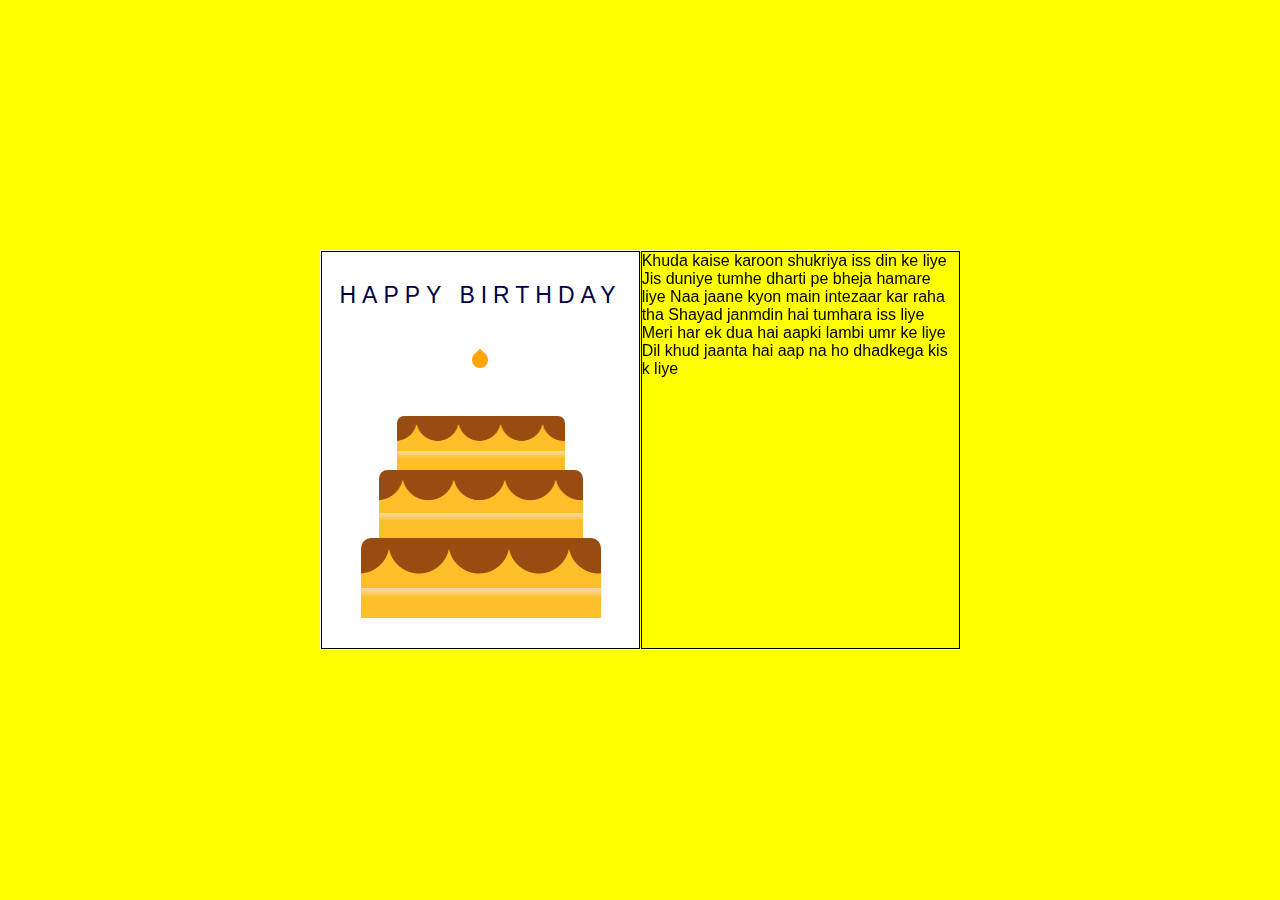
==== Birthday Wish 1/index.html @ 34e47d00 "commit 1" ====
<!DOCTYPE html>
<html lang="en">
<head>

  <title>Document</title>
</head>
<body>
  <link rel="stylesheet" href="style.css">
  <div class="card">
    <div class="outside">
      <div class="font">
        <p>Happy Birthday</p>
        <div class="cake">
          <div class="candle"></div>
          <div class="top-layer"></div>
          <div class="middle-layer"></div>
          <div class="bottom-layer"></div>
        </div>
      </div>
      <div class="back"></div>
    </div>
    <div class="inside">
      <p>Khuda kaise karoon shukriya iss din ke liye
        Jis duniye tumhe dharti pe bheja hamare liye
        Naa jaane kyon main intezaar kar raha tha
        Shayad janmdin hai tumhara iss liye
        Meri har ek dua hai aapki lambi umr ke liye
        Dil khud jaanta hai aap na ho dhadkega kis k liye</p>
    </div>
  </div>
  
</body>
</html>
---- Birthday Wish 1/style.css ----
*{
  padding: 0;
  margin: 0;
  box-sizing: border-box;
  font-family: "Poppins",sans-serif;
}

body{
  background-color: yellow;
}
.card{
  border: 1px solid white;
  width: 640px;
  height: 400px;
  position: absolute;
  margin: auto;
  right: 0;
  left: 0;
  top: 0;
  bottom: 0;
  -webkit-perspective: 1200px;
  perspective: 1200px;



}

.outside,
.inside{
  border: 1px solid black;
  height: 100%;
  width: 50%;
  position: absolute;


}

.inside{
  left: 50.1%;

}

.outside{

}

.font,
.back{
  height: 100%;
  width: 100%;
  position: absolute;
  -webkit-backface-visibility: hidden;
  backface-visibility: hidden;
  transform: rotateX(0deg);
  background-color: white;

  
}

.font{
  background-color: white;

}

.back{
  transform: rotateY(180deg);
  background: linear-gradient(to left #e0e0e0 #ffffff 30%);
}

.cake{
  width: 100%;
  position: absolute;
  bottom: 30px;


}

.top-layer,
.middle-layer,
.bottom-layer{
  height: 80px;
  width: 240px;
  background-repeat: repeat;
  background-size:60px 100px;
  background-position: 28px 0;
  background-image: linear-gradient(transparent 50px , #fedbab 50px , #fedbab 50px,
  transparent 60px),
  radial-gradient(
    circle at 30px 5px ,
    #994c10 30px ,
    #fcbf29 31px
  );
  border-radius: 10px 10px 0 0;
  position: relative;
  margin: auto;
}

.middle-layer{
  transform:scale(0.85);
  top: 6px;

}

.top-layer{
  transform: scale(0.7);
  top: 26px;


}

.candle{
  height: 45px;
  width: 15px;
  background: repeating-linear-gradient(45deg,
  #fd3018 0,
  #fd3018 5px,
  #ffa89e 5px, 
  #ffa89e 10px,
  );
  position: absolute;
  margin: auto;
  left:0;
  right: 0;
  bottom: 202px;
}

.candle:before{
  content: "";
  position: absolute;
  height: 16px;
  width: 16px;
  background-color: #ffa500;
  border-radius: 0 50% 50% 50%;
  bottom: 48px;
  transform: rotate(45deg);
  left: -1px;

}

.outside p {
  font-size: 23px;
  text-transform: uppercase;
  margin-top: 30px;
  text-align: center;
  letter-spacing: 6px;
  color: #000046;
}
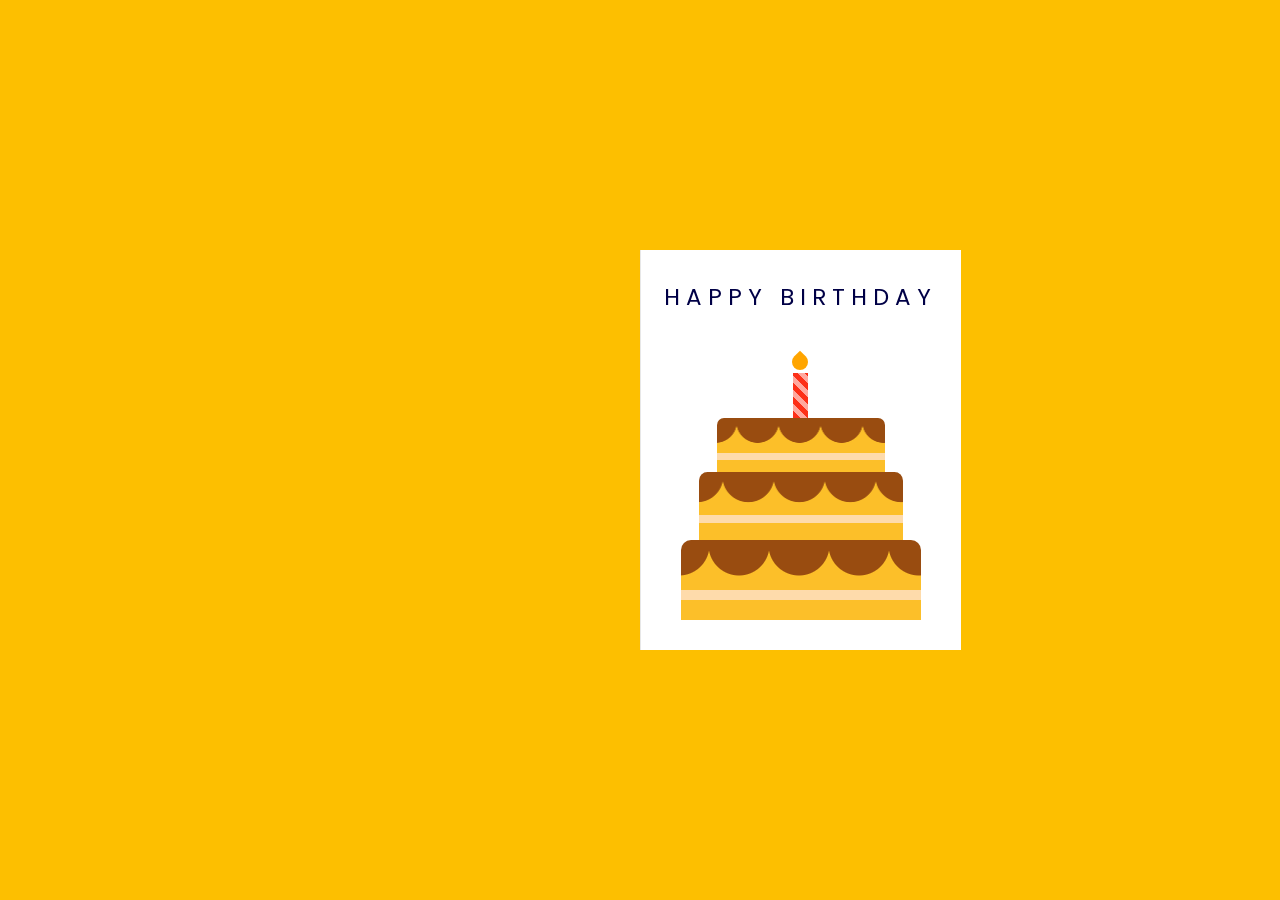
==== commit 0b2988a1: "commit 2" ====
--- a/Birthday Wish 1/index.html
+++ b/Birthday Wish 1/index.html
@@ -1,33 +1,37 @@
 <!DOCTYPE html>
 <html lang="en">
-<head>
-
-  <title>Document</title>
-</head>
-<body>
-  <link rel="stylesheet" href="style.css">
-  <div class="card">
-    <div class="outside">
-      <div class="font">
-        <p>Happy Birthday</p>
-        <div class="cake">
-          <div class="candle"></div>
-          <div class="top-layer"></div>
-          <div class="middle-layer"></div>
-          <div class="bottom-layer"></div>
+  <head>
+    <meta name="viewport" content="width=device-width, initial-scale=1.0" />
+    <title>Birthday Card</title>
+    <!-- Google Font-->
+    <link
+      href="https://fonts.googleapis.com/css2?family=Poppins&display=swap"
+      rel="stylesheet"
+    />
+    <!-- Stylesheet -->
+    <link rel="stylesheet" href="style.css" />
+  </head>
+  <body>
+    <div class="card">
+      <div class="outside">
+        <div class="front">
+          <p>Happy Birthday</p>
+          <div class="cake">
+            <div class="top-layer"></div>
+            <div class="middle-layer"></div>
+            <div class="bottom-layer"></div>
+            <div class="candle"></div>
+          </div>
         </div>
+        <div class="back"></div>
       </div>
-      <div class="back"></div>
+      <div class="inside">
+        <p>हम आप के दिल मैं रहते है,
+          इसलिए हर दर्द सहते है,
+          कोई हम से पहले विश ना कर दे आपको,
+          इसलिए एडवांस मे हैप्पी बर्थडे कहते है…</p>
+        <h1>&#127873;</h1>
+      </div>
     </div>
-    <div class="inside">
-      <p>Khuda kaise karoon shukriya iss din ke liye
-        Jis duniye tumhe dharti pe bheja hamare liye
-        Naa jaane kyon main intezaar kar raha tha
-        Shayad janmdin hai tumhara iss liye
-        Meri har ek dua hai aapki lambi umr ke liye
-        Dil khud jaanta hai aap na ho dhadkega kis k liye</p>
-    </div>
-  </div>
-  
-</body>
+  </body>
 </html>--- a/Birthday Wish 1/style.css
+++ b/Birthday Wish 1/style.css
@@ -1,130 +1,122 @@
-*{
+* {
   padding: 0;
   margin: 0;
   box-sizing: border-box;
-  font-family: "Poppins",sans-serif;
+  font-family: "Poppins", sans-serif;
 }
-
-body{
-  background-color: yellow;
+body {
+  background-color: #fdbf00;
 }
-.card{
-  border: 1px solid white;
+.card {
   width: 640px;
   height: 400px;
   position: absolute;
   margin: auto;
+  left: 0;
   right: 0;
-  left: 0;
   top: 0;
   bottom: 0;
   -webkit-perspective: 1200px;
   perspective: 1200px;
-
-
-
+  transition: 1s;
 }
-
+.card:hover {
+  transform: rotate(-5deg);
+}
+.card:hover .outside {
+  transform: rotateY(-130deg);
+}
 .outside,
-.inside{
-  border: 1px solid black;
+.inside {
   height: 100%;
   width: 50%;
   position: absolute;
-
-
+  left: 50.1%;
 }
-
-.inside{
-  left: 50.1%;
-
+.inside {
+  background: linear-gradient(to right, #e7e7e7, #ffffff 30%);
+  line-height: 3;
+  padding: 0 20px;
+  text-align: center;
+  display: flex;
+  flex-direction: column;
+  justify-content: space-around;
+  align-items: center;
+  left: 50%;
 }
-
-.outside{
-
+.outside {
+  -webkit-transform-style: preserve-3d;
+  transform-style: preserve-3d;
+  z-index: 1;
+  transform-origin: left;
+  transition: 2s;
+  cursor: pointer;
 }
-
-.font,
-.back{
+.front,
+.back {
   height: 100%;
   width: 100%;
   position: absolute;
   -webkit-backface-visibility: hidden;
   backface-visibility: hidden;
   transform: rotateX(0deg);
-  background-color: white;
-
-  
 }
-
-.font{
-  background-color: white;
-
+.front {
+  background-color: #ffffff;
 }
-
-.back{
+.back {
   transform: rotateY(180deg);
-  background: linear-gradient(to left #e0e0e0 #ffffff 30%);
+  background: linear-gradient(to left, #e7e7e7, #ffffff 30%);
 }
-
-.cake{
+.cake {
   width: 100%;
   position: absolute;
   bottom: 30px;
-
-
 }
-
 .top-layer,
 .middle-layer,
-.bottom-layer{
+.bottom-layer {
   height: 80px;
   width: 240px;
   background-repeat: repeat;
-  background-size:60px 100px;
+  background-size: 60px 100px;
   background-position: 28px 0;
-  background-image: linear-gradient(transparent 50px , #fedbab 50px , #fedbab 50px,
-  transparent 60px),
-  radial-gradient(
-    circle at 30px 5px ,
-    #994c10 30px ,
-    #fcbf29 31px
-  );
+  background-image: linear-gradient(
+      transparent 50px,
+      #fedbab 50px,
+      #fedbab 60px,
+      transparent 60px
+    ),
+    radial-gradient(circle at 30px 5px, #994c10 30px, #fcbf29 31px);
   border-radius: 10px 10px 0 0;
   position: relative;
   margin: auto;
 }
-
-.middle-layer{
-  transform:scale(0.85);
+.middle-layer {
+  transform: scale(0.85);
   top: 6px;
-
 }
-
-.top-layer{
+.top-layer {
   transform: scale(0.7);
   top: 26px;
-
-
 }
-
-.candle{
+.candle {
   height: 45px;
   width: 15px;
-  background: repeating-linear-gradient(45deg,
-  #fd3018 0,
-  #fd3018 5px,
-  #ffa89e 5px, 
-  #ffa89e 10px,
+  background: repeating-linear-gradient(
+    45deg,
+    #fd3018 0,
+    #fd3018 5px,
+    #ffa89e 5px,
+    #ffa89e 10px
   );
   position: absolute;
   margin: auto;
-  left:0;
+  left: 0;
   right: 0;
   bottom: 202px;
 }
-
-.candle:before{
+.candle:before {
   content: "";
   position: absolute;
   height: 16px;
@@ -134,9 +126,7 @@
   bottom: 48px;
   transform: rotate(45deg);
   left: -1px;
-
 }
-
 .outside p {
   font-size: 23px;
   text-transform: uppercase;
@@ -144,4 +134,8 @@
   text-align: center;
   letter-spacing: 6px;
   color: #000046;
+}
+.inside h1 {
+  font-size: 120px;
+  line-height: 120px;
 }